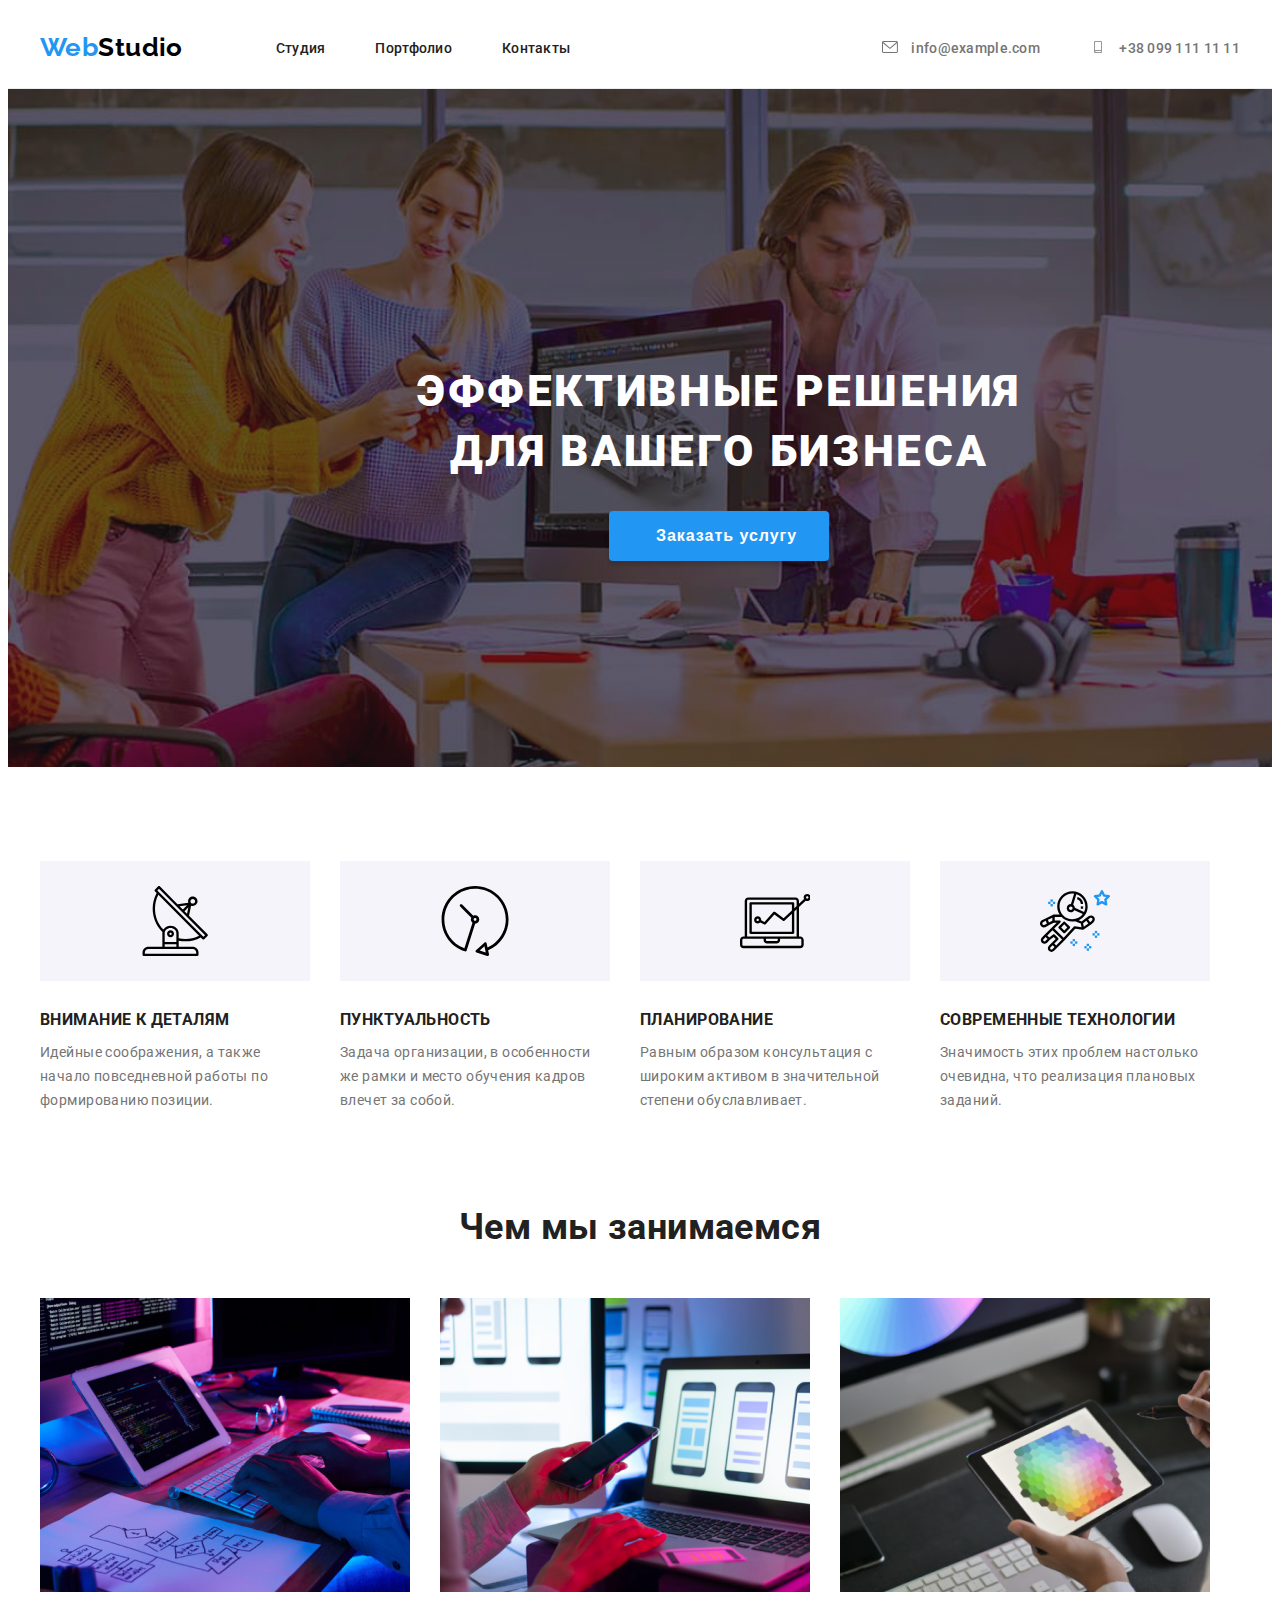
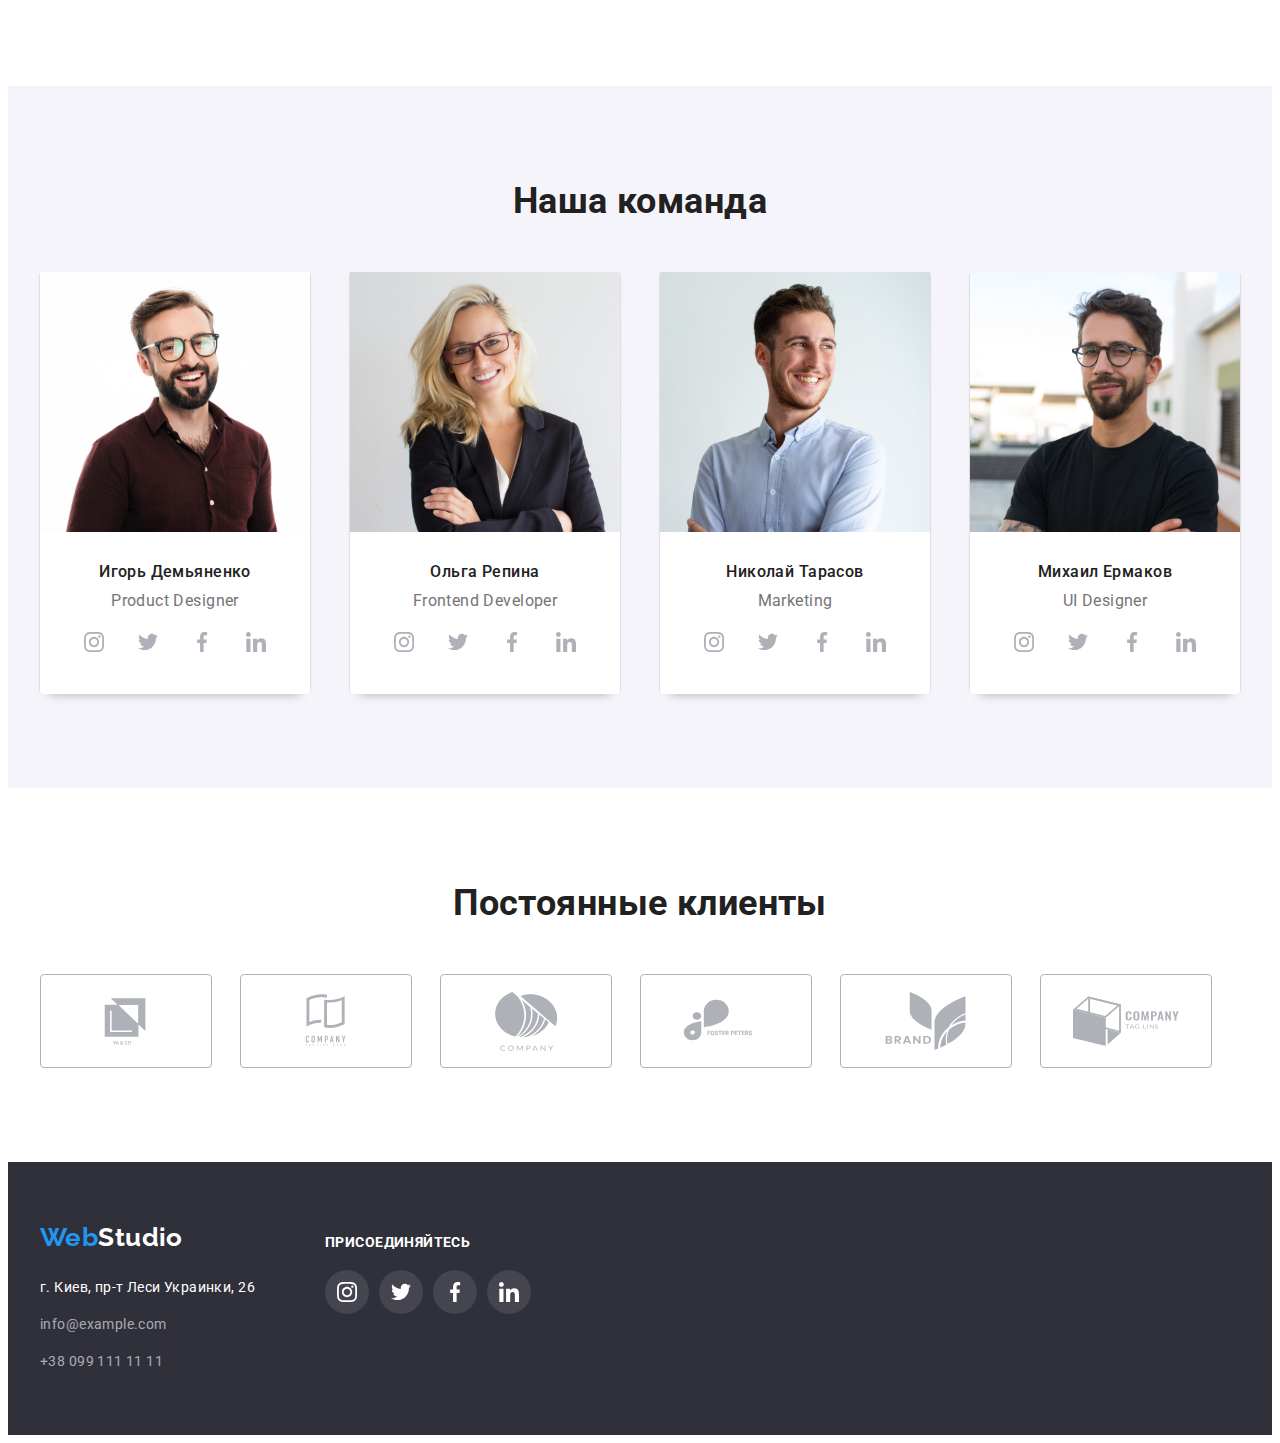
==== index.html @ ef8a429e "Add files via upload" ====
<!DOCTYPE html>
<html lang="ru">
<head>
    <meta charset="UTF-8">
    <meta http-equiv="X-UA-Compatible" content="IE=edge">
    <meta name="viewport" content="width=device-width, initial-scale=1.0">
    <link rel="stylesheet" href="./css/styles.css">
    <title>WebStudio</title>
    <link rel="preconnect" href="https://fonts.googleapis.com">
    <link rel="preconnect" href="https://fonts.gstatic.com" crossorigin>
    <link rel="stylesheet" href="https://cdnjs.cloudflare.com/ajax/libs/modern-normalize/1.1.0/modern-normalize.min.css" integrity="sha512-wpPYUAdjBVSE4KJnH1VR1HeZfpl1ub8YT/NKx4PuQ5NmX2tKuGu6U/JRp5y+Y8XG2tV+wKQpNHVUX03MfMFn9Q==" crossorigin="anonymous" referrerpolicy="no-referrer" />
    <link href="https://fonts.googleapis.com/css2?family=Raleway:wght@700&family=Roboto:wght@400;500;700;900&display=swap" rel="stylesheet"> 
</head>
<body>
    <header class="header">
        <div class="container container-header">
            <nav class="navigation">
                <a href="index.html" class="webstudio web-header">
                    <span class="web">Web</span>Studio</a>
                <ul class="nav-list list">
                    <li class="nav-item"><a href="index.html">Студия</a></li>
                    <li class="nav-item"><a href="portfolio.html">Портфолио</a></li>
                    <li class="nav-item"><a href="">Контакты</a></li>
                </ul>
            </nav>
            <div class="header-contacts-div">
                <ul class="header-contacts-list list">
                    <li class="header-contacts-item"><a href="mailto:info@example.com">
                        <svg class="header-contacts-item-icon" width="16px" height="12px">
                            <use href="./img/symbol-defs.svg#icon-envelope"></use>
                        </svg>
                        info@example.com</a></li>
                    <li class="header-contacts-item"><a href="tel:+380991111111">
                        <svg class="header-contacts-item-icon" width="16px" height="12px">
                            <use href="./img/symbol-defs.svg#icon-smartphone"></use>
                        </svg>
                        +38 099 111 11 11</a></li>
                </ul>
            </div>
        </div>
    </header>
    <main>
        <section class="tagline">
            <div class="container">
                <h1 class="tagline-title">Эффективные решения <br> для вашего бизнеса</h1>
                <button type="button" class="tagline-btn">Заказать услугу</button>
            </div>
        </section>
        <section class="about section">
            <div class="container">
                <h2 class="about-title visually-hidden">Коротко о нас</h2>
                <ul class="about-list list">
                    <li class="about-item">
                        <div class="about-item-icon-background">
                            <svg class="about-item-icon"  width="70px" height="70px">
                                <use href="./img/symbol-defs.svg#icon-attention-to-detail"></use>
                            </svg>
                        </div>
                        <h3 class="about-item-title">Внимание к деталям</h3>
                        <p class="about-item-text">Идейные соображения, а также начало повседневной работы по формированию позиции.</p>
                    </li>
                    <li class="about-item">
                        <div class="about-item-icon-background">
                            <svg class="about-item-icon"  width="70px" height="70px">
                                <use href="./img/symbol-defs.svg#icon-punctuality"></use>
                            </svg>
                        </div>
                        <h3 class="about-item-title">Пунктуальность</h3>
                        <p class="about-item-text">Задача организации, в особенности же рамки и место обучения кадров влечет за собой.</p>
                    </li>
                    <li class="about-item">
                        <div class="about-item-icon-background">
                            <svg class="about-item-icon"  width="70px" height="70px">
                                <use href="./img/symbol-defs.svg#icon-planning"></use>
                            </svg>
                        </div>
                        <h3 class="about-item-title">Планирование</h3>
                        <p class="about-item-text">Равным образом консультация с широким активом в значительной степени обуславливает.</p>
                    </li>
                    <li class="about-item">
                        <div class="about-item-icon-background">
                            <svg class="about-item-icon"  width="70px" height="70px">
                                <use href="./img/symbol-defs.svg#icon-modern-technologies"></use>
                            </svg>
                        </div>
                        <h3 class="about-item-title">Современные технологии</h3>
                        <p class="about-item-text">Значимость этих проблем настолько очевидна, что реализация плановых заданий.</p>
                    </li>
                </ul>
            </div>
        </section>

        <section class="tasks section">
            <div class="container">
                <h2 class="tasks-title">Чем мы занимаемся</h2>
                <ul class="list tasks-list">
                    <li class="tasks-item"><img src="img/box_1.jpg" width="370" height="294" alt="keyboard"></li>
                    <li class="tasks-item"><img src="img/box_2.jpg" width="370" height="294" alt="laptop"></li>
                    <li class="tasks-item"><img src="img/box_3.jpg" width="370" height="294" alt="tablet"></li>
                </ul>
            </div>
        </section>

        <section class="team section">
            <div class="container">
                <h2 class="team-title">Наша команда</h2>
                <ul class="team-list list">
                    <li class="team-item"><img src="img/img.jpg" width="270" height="260" alt="Игорь Демьяненко">
                        <h3 class="team-item-title">Игорь Демьяненко</h3>
                        <p class="team-item-text">Product Designer</p>
                        <ul class="team-socials-list list">
                            <li class="team-socials-item">
                                <a href="" class="team-socials-link">
                                    <svg class="team-socials-icon" width="20px" height="20px">
                                        <use href="./img/symbol-defs.svg#icon-instagram"></use>
                                    </svg>
                                </a>
                            </li>
                            <li class="team-socials-item">
                                <a href="" class="team-socials-link">
                                    <svg class="team-socials-icon" width="20px" height="20px">
                                        <use href="./img/symbol-defs.svg#icon-twitter"></use>
                                    </svg>
                                </a>
                            </li>
                            <li class="team-socials-item">
                                <a href="" class="team-socials-link">
                                    <svg class="team-socials-icon" width="20px" height="20px">
                                        <use href="./img/symbol-defs.svg#icon-facebook"></use>
                                    </svg>
                                </a>
                            </li>
                            <li class="team-socials-item">
                                <a href="" class="team-socials-link">
                                    <svg class="team-socials-icon"  width="20px" height="20px">
                                        <use href="./img/symbol-defs.svg#icon-linkedin"></use>
                                    </svg>
                                </a>
                            </li>
                        </ul>
                    </li>
                    <li class="team-item"><img src="img/img-1.jpg" width="270" height="260" alt="Ольга Репина">
                        <h3 class="team-item-title">Ольга Репина</h3>
                        <p class="team-item-text">Frontend Developer</p>
                        <ul class="team-socials-list list">
                            <li class="team-socials-item">
                                <a href="" class="team-socials-link">
                                    <svg class="team-socials-icon" width="20px" height="20px">
                                        <use href="./img/symbol-defs.svg#icon-instagram"></use>
                                    </svg>
                                </a>
                            </li>
                            <li class="team-socials-item">
                                <a href="" class="team-socials-link">
                                    <svg class="team-socials-icon" width="20px" height="20px">
                                        <use href="./img/symbol-defs.svg#icon-twitter"></use>
                                    </svg>
                                </a>
                            </li>
                            <li class="team-socials-item">
                                <a href="" class="team-socials-link">
                                    <svg class="team-socials-icon" width="20px" height="20px">
                                        <use href="./img/symbol-defs.svg#icon-facebook"></use>
                                    </svg>
                                </a>
                            </li>
                            <li class="team-socials-item">
                                <a href="" class="team-socials-link">
                                    <svg class="team-socials-icon"  width="20px" height="20px">
                                        <use href="./img/symbol-defs.svg#icon-linkedin"></use>
                                    </svg>
                                </a>
                            </li>
                        </ul>
                    </li>
                    <li class="team-item"><img src="img/img-2.jpg" width="270" height="260" alt="Николай Тарасов">
                        <h3 class="team-item-title">Николай Тарасов</h3>
                        <p class="team-item-text">Marketing</p>
                        <ul class="team-socials-list list">
                            <li class="team-socials-item">
                                <a href="" class="team-socials-link">
                                    <svg class="team-socials-icon" width="20px" height="20px">
                                        <use href="./img/symbol-defs.svg#icon-instagram"></use>
                                    </svg>
                                </a>
                            </li>
                            <li class="team-socials-item">
                                <a href="" class="team-socials-link">
                                    <svg class="team-socials-icon" width="20px" height="20px">
                                        <use href="./img/symbol-defs.svg#icon-twitter"></use>
                                    </svg>
                                </a>
                            </li>
                            <li class="team-socials-item">
                                <a href="" class="team-socials-link">
                                    <svg class="team-socials-icon" width="20px" height="20px">
                                        <use href="./img/symbol-defs.svg#icon-facebook"></use>
                                    </svg>
                                </a>
                            </li>
                            <li class="team-socials-item">
                                <a href="" class="team-socials-link">
                                    <svg class="team-socials-icon"  width="20px" height="20px">
                                        <use href="./img/symbol-defs.svg#icon-linkedin"></use>
                                    </svg>
                                </a>
                            </li>
                        </ul>
                    </li>
                    <li class="team-item"><img src="img/img-3.jpg" width="270" height="260" alt="Михаил Ермаков">
                        <h3 class="team-item-title">Михаил Ермаков</h3>
                        <p class="team-item-text">UI Designer</p>
                        <ul class="team-socials-list list">
                            <li class="team-socials-item">
                                <a href="" class="team-socials-link">
                                    <svg class="team-socials-icon" width="20px" height="20px">
                                        <use href="./img/symbol-defs.svg#icon-instagram"></use>
                                    </svg>
                                </a>
                            </li>
                            <li class="team-socials-item">
                                <a href="" class="team-socials-link">
                                    <svg class="team-socials-icon" width="20px" height="20px">
                                        <use href="./img/symbol-defs.svg#icon-twitter"></use>
                                    </svg>
                                </a>
                            </li>
                            <li class="team-socials-item">
                                <a href="" class="team-socials-link">
                                    <svg class="team-socials-icon" width="20px" height="20px">
                                        <use href="./img/symbol-defs.svg#icon-facebook"></use>
                                    </svg>
                                </a>
                            </li>
                            <li class="team-socials-item">
                                <a href="" class="team-socials-link">
                                    <svg class="team-socials-icon"  width="20px" height="20px">
                                        <use href="./img/symbol-defs.svg#icon-linkedin"></use>
                                    </svg>
                                </a>
                            </li>
                        </ul>
                    </li>
                </ul>
            </div>
        </section>
        <section class="company section">
            <div class="container">
                <h2 class="company-title">Постоянные клиенты</h2>
                <ul class="company-list list">
                    <li class="company-item">
                        <a class="company-item-link">
                            <svg class="company-item-icon" width="106px" height="60px">
                                <use href="./img/symbol-defs.svg#icon-company-1"></use>
                            </svg>
                        </a>
                    </li>
                    <li class="company-item">
                        <a class="company-item-link">
                            <svg class="company-item-icon" width="106px" height="60px">
                                <use href="./img/symbol-defs.svg#icon-company-2"></use>
                            </svg>
                        </a>
                    </li>
                    <li class="company-item">
                        <a class="company-item-link">
                            <svg class="company-item-icon" width="106px" height="60px">
                                <use href="./img/symbol-defs.svg#icon-company-3"></use>
                            </svg>
                        </a>
                    </li>
                    <li class="company-item">
                        <a class="company-item-link">
                            <svg class="company-item-icon" width="106px" height="60px">
                                <use href="./img/symbol-defs.svg#icon-company-4"></use>
                            </svg>
                        </a>
                    </li>
                    <li class="company-item">
                        <a class="company-item-link">
                            <svg class="company-item-icon" width="106px" height="60px">
                                <use href="./img/symbol-defs.svg#icon-company-5"></use>
                            </svg>
                        </a>
                    </li>
                    <li class="company-item">
                        <a class="company-item-link">
                            <svg class="company-item-icon" width="106px" height="60px">
                                <use href="./img/symbol-defs.svg#icon-company-6"></use>
                            </svg>
                        </a>
                    </li>
                </ul>
            </div>
        </section>
    </main>
    <footer class="footer">
        <div class="container footer-block">
            <div class="footer-contacts">
                <a class="webstudio web-footer">
                    <span class="web">Web</span>Studio
                </a>
                <address>
                    <ul class="footer-list list">
                        <li class="footer-item"><a href="" class="footer-addres">г. Киев, пр-т Леси Украинки, 26</a></li>
                        <li class="footer-item"><a href="mailto:info@example.com">info@example.com</a></li>
                        <li class="footer-item"><a href="tel:+380991111111">+38 099 111 11 11</a></li>
                    </ul>
                </address>
            </div>
            <div class="footer-socials">
                <p class="footer-socials-text">присоединяйтесь</p>
                <ul class="footer-socials-list list">
                    <li class="footer-socials-item">
                        <a href="" class="footer-socials-link">
                            <svg class="footer-socials-icon" width="20px" height="20px">
                                <use href="./img/symbol-defs.svg#icon-instagram"></use>
                            </svg>
                        </a>
                    </li>
                    <li class="footer-socials-item">
                        <a href="" class="footer-socials-link">
                            <svg class="footer-socials-icon" width="20px" height="20px">
                                <use href="./img/symbol-defs.svg#icon-twitter"></use>
                            </svg>
                        </a>
                    </li>
                    <li class="footer-socials-item">
                        <a href="" class="footer-socials-link">
                            <svg class="footer-socials-icon" width="20px" height="20px">
                                <use href="./img/symbol-defs.svg#icon-facebook"></use>
                            </svg>
                        </a>
                    </li>
                    <li class="footer-socials-item">
                        <a href="" class="footer-socials-link">
                            <svg class="footer-socials-icon"  width="20px" height="20px">
                                <use href="./img/symbol-defs.svg#icon-linkedin"></use>
                            </svg>
                        </a>
                    </li>
                </ul>
            </div>
        </div>
    </footer>
</body>
</html>
---- css/styles.css ----
:root {
    --corporate-color: #2196F3;
    --first-text: #212121;
    --second-text: #FFFFFF;
    --third-text: #757575;
    --background-header: #ECECEC;
    --background-tagline-and-footer: #2F303A;
    --background-team: #F5F4FA;
    --background-fff: #FFFFFF;
    --backgraund-portfolio-main: #E5E5E5;
    --web-header: #000000;
    --background-btn-portfolio: #F5F4FA;
    --background-icon: #F5F4FA;
    --color-icon: #AFB1B8;
}

p, h1, h2, h3, h4, h5, h6 {
    margin: 0;
}

ul {
    margin: 0;
    padding: 0;
}

button {
    cursor: pointer;
}

img {
    display: block;
    max-width: 100%;
}

body {
    font-family: "Roboto", sans-serif;
    color: var(--first-text);
    font-size: 14px;
    letter-spacing: 0.03em;
    background-color: var(--background-fff);
}

.list {
    list-style: none;
}

a {
    text-decoration: none;
    color: inherit;
}

.web {
    font-family: Raleway, sans-serif;
    font-size: 26px;
    line-height: calc(31 / 26);
    color: var(--corporate-color);
}

.webstudio{
    font-family: Raleway, sans-serif;
    font-weight: 700;
    font-size: 26px;
    line-height: calc(31 / 26);
}

.container {
    width: 1200px;
    padding-left: 15px;
    padding-right: 15px;
    margin: 0 auto;
}

.section {
    padding-top: 94px;
    padding-bottom: 94px;
}

.visually-hidden {
    position: absolute;
    width: 1px;
    height: 1px;
    margin: -1px;
    border: 0;
    padding: 0;
    white-space: nowrap;
    clip-path: inset(100%);
    clip: rect(0 0 0 0);
    overflow: hidden;
}

/* -------------------HEADER------------------- */
.header {
    background-color: var(--background-fff);
    padding-top: 24px;
    padding-bottom: 25px;
    border-bottom: 1px solid #ECECEC;
}

.container-header {
    display: flex;
    align-items: center;
}

.web-header{
    color: var(--web-header);
    margin-right: 93px;
}

.navigation {
    display: flex;
    align-items: center;
}

.nav-list {
    display: flex;
}

.nav-item {
    font-weight: 500;
    line-height: calc(16 / 14);
    letter-spacing: 0.02em;
    color: var(--first-text);
}

.nav-item + .nav-item{
    margin-left: 50px;
}

.nav-item:hover,
.nav-item:focus {
    font-weight: 500;
    line-height: calc(16 / 14);
    letter-spacing: 0.02em;
    color: var(--corporate-color);
}

.header-contacts-div {
    display: flex;
    align-items: center;
    margin-left: auto;
}

.header-contacts-list {
    display: flex;
    align-items: center;
}

.header-contacts-item + .header-contacts-item {
    margin-left: 50px;
}

.header-contacts-item {
    font-weight: 500;
    line-height: calc(16 / 14);
    letter-spacing: 0.02em;
    color: var(--third-text);
}

.header-contacts-item:hover,
.header-contacts-item:focus {
    font-weight: 500;
    line-height: calc(16 / 14);
    letter-spacing: 0.02em;
    color: var(--corporate-color);
}

.header-contacts-item-icon {
    fill: currentColor;
    margin-right: 10px;
    /* width: 16px;
    height: 12px; */
}

/* -------------------TAGLINE------------------- */
.tagline {
    font-family: Roboto;
    background-color: var(--background-tagline-and-footer);
    flex-grow: 1;
    padding: 200px 0 200px 0;
    background-image: linear-gradient(rgba(25, 28, 38, 0.4), rgba(25, 28, 38, 0.4)), url(../img/tagline.jpg);
    background-repeat: no-repeat;
    background-position: center;
    background-size: cover;
    flex-grow: 1;
    padding: 272px 0 206px 96px;
}

.tagline-title {
    font-weight: 900;
    font-size: 44px;
    line-height: calc(60 / 44);
    text-align: center;
    letter-spacing: 0.06em;
    text-transform: uppercase;
    color: var(--second-text);
    margin-bottom: 30px;
}

.tagline-btn{
    font-weight: bold;
    font-size: 16px;
    line-height: calc(30 / 16);
    display: flex;
    align-items: center;
    text-align: center;
    letter-spacing: 0.06em;
    color: var(--second-text);
    background-color: var(--corporate-color);
    margin: auto;
    border: 0;
    background: var(--corporate-color);
    box-shadow: 0px 4px 4px rgba(0, 0, 0, 0.15);
    border-radius: 4px;
    padding: 10px 32px 10px 47px;
}

.tagline-btn:hover,
.tagline-btn:focus {
    cursor: pointer;
}

/* -------------------ABOUT------------------- */
.about-list {
    display: flex;
}

.about-item + .about-item {
    margin-left: 30px;
}

.about-item {
    width: calc(100% / 4 - 30px);
}

.about-item-icon-background {
    content: '';
    width: 270px;
    height: 120px;
    background-color: var(--background-icon);
    margin-bottom: 30px;
    display: flex;
    align-items: center;
    justify-content: center;
}

.about-item-title{
    line-height: calc(16 / 14);
    text-transform: uppercase;
    margin-bottom: 10px;
}

.about-item-text{
    line-height: calc(24 / 14);
    color: var(--third-text);
}

/* -------------------TASKS------------------- */
.tasks {
    padding-top: 0;
}

.tasks-title {
    font-size: 36px;
    line-height: calc(42 /36);
    text-align: center;
    margin-bottom: 50px;
}

.tasks-list {
    display: flex;
    align-items: center;
}

.tasks-item + .tasks-item {
    margin-left: 30px;
}

.tasks-item{
    width: calc(100% / 3 - 30px);
}

/* -------------------TEAM------------------- */
.team {
    background-color: var(--background-team);
}

.team-title {
    margin-bottom: 50px;
}

.team-item {
    background-color: var(--background-fff);
    box-shadow: 0px 1px 3px rgba(0, 0, 0, 0.12), 0px 1px 1px rgba(0, 0, 0, 0.14), 0px 2px 1px rgba(0, 0, 0, 0.2);
    border-radius: 0px 0px 4px 4px;
}

.team-list {
    display: flex;
    justify-content: space-between;
}

.team-title {
    font-size: 36px;
    line-height: calc(42 / 36);
    text-align: center;
}

.team-item + .team-item {
    margin-left: 30px;
}

.team-item {
    width: calc(100% / 4 - 30px);
    box-sizing: border-box;
    box-shadow: 0 10px 10px -10px rgba(0, 0, 0, 0.3), 2px 0 2px -2px rgba(0, 0, 0, 0.3), -2px 0 2px -2px rgba(0, 0, 0, 0.3);
}

.team-item-title {
    font-weight: 500;
    font-size: 16px;
    line-height: calc(19 / 16);
    text-align: center;
    margin-top: 30px;
    margin-bottom: 10px;
}

.team-item-text {
    font-size: 16px;
    line-height: calc(19 / 16);
    text-align: center;
    color: var(--third-text); 
    margin-bottom: 10px;
}

.team-socials-list {
    display: flex;
    justify-content: center;
}

.team-socials-link {
    width: 44px;
    height: 44px;
    display: flex;
    align-items: center;
    justify-content: center;
    fill: var(--color-icon);
    margin-bottom: 30px;
    border-radius: 50%;
}

.team-socials-item + .team-socials-item {
    margin-left: 10px;
}

.team-socials-icon {
    color: currentColor;
}

.team-socials-link:hover, .team-socials-link:focus {
    background-color: var(--corporate-color);
    fill: var(--second-text);
}

/* -------------------COMPANY------------------- */

.company-title {
    font-size: 36px;
    line-height: calc(42 / 36);
    text-align: center;
}

.company-list {
    display: flex;
    margin-top: 50px;
}

.company-item + .company-item {
    margin-left: 30px;
}

.company-item {
    width: calc(100% / 6 - 30px);
}

.company-item-link {
    width: 170px;
    height: 92px;
    display: flex;
    align-items: center;
    justify-content: center;
    border: 1px solid var(--color-icon);
    border-radius: 4px;
    fill: var(--color-icon);
}

.company-item-link:hover, .company-item-link:focus {
    fill: var(--corporate-color);
    border-color: var(--corporate-color);
}

.company-item-icon {
    color: currentColor;
}

/* -------------------FOOTER------------------- */


footer {
    background-color: var(--background-tagline-and-footer);
    padding-top: 60px;
    padding-bottom: 60px;
}

.footer-block {
    display: flex;
    justify-content: start;

}

.web-footer {
    color: var(--second-text);
}

.footer-list {
    margin-top: 20px;
}

.footer-item + .footer-item {
    margin-top: 9px;
}

address{
    font-style: normal;
}

.footer-addres {
    line-height: calc(24 / 12);
    color: var(--second-text);
}

.footer-item {
    line-height: calc(24 / 12);
    color: rgba(255, 255, 255, 0.6);
}

.footer-socials {
    margin-top: 12px;
    margin-left: 70px;
}

.footer-socials-text {
    font-family: Roboto;
    font-weight: 700;
    font-size: 14px;
    line-height: calc(16/14);
    letter-spacing: 0.03em;
    text-transform: uppercase;
    color: var(--second-text);
    margin-bottom: 20px;
}

.footer-socials-list {
    display: flex;
    justify-content: center;
}

.footer-socials-link {
    width: 44px;
    height: 44px;
    display: flex;
    align-items: center;
    justify-content: center;
    fill: var(--second-text);
    background-color: rgba(255, 255, 255, 0.1);;
    margin-bottom: 30px;
    border-radius: 50%;
}

.footer-socials-item + .footer-socials-item {
    margin-left: 10px;
}

.footer-socials-icon {
    color: currentColor;
}

.footer-socials-link:hover, .footer-socials-link:focus {
    background-color: var(--corporate-color);
    fill: var(--second-text);
}

/* -------------------PORTFOLIO------------------- */



/* -------------------NAV_PORTFOLIO------------------- */

.nav-portfolio-list {
    display: flex;
    justify-content: center;
    margin-bottom: 50px;
}

.nav-portfolio-item + .nav-portfolio-item{
    margin-left: 8px;
}

.nav-portfolio-btn {
    font-weight: 500;
    font-size: 16px;
    line-height: calc(26 / 16);
    letter-spacing: 0.03em;
    text-align: center;
    color: var(--first-text);
    background-color: var(--background-btn-portfolio);
    border-radius: 4px;
    border: 0;
}

.nav-portfolio-btn:hover,
.nav-portfolio-btn:focus {
    color: var(--second-text);
    background-color: var(--corporate-color);
    cursor: pointer;
    font-weight: 500;
    font-size: 16px;
    line-height: calc(26 / 16);
    letter-spacing: 0.03em;
    text-align: center;
    color: var(--second-text);
}

/* -------------------SERVICES------------------- */

.services-list {
    display: flex;
    flex-wrap: wrap;
    margin-left: -30px;
    margin-bottom: -30px;
}

.services-item {
    width: calc(100% / 3 - 30px);
    margin-left: 30px;
    margin-bottom: 30px;
    box-sizing: border-box;
}

.services-item:hover {
    box-shadow: 0 10px 10px -5px rgba(0, 0, 0, 0.3), 5px 0 5px -5px rgba(0, 0, 0, 0.3), -5px 0 5px -5px rgba(0, 0, 0, 0.3);
}

.services-item-content {
    padding: 20px 24px;
    border-left: 1px solid #EEEEEE;
    border-right: 1px solid #EEEEEE;
    border-bottom: 1px solid #EEEEEE;
}

.services-item-title {
    font-size: 17px;
    line-height: calc(36 / 18);
    letter-spacing: 0.06em;
    color: var(--first-text);
}

.services-item-text {
    font-size: 16px;
    line-height: calc(30 /16);
    color: var(--third-text);
}
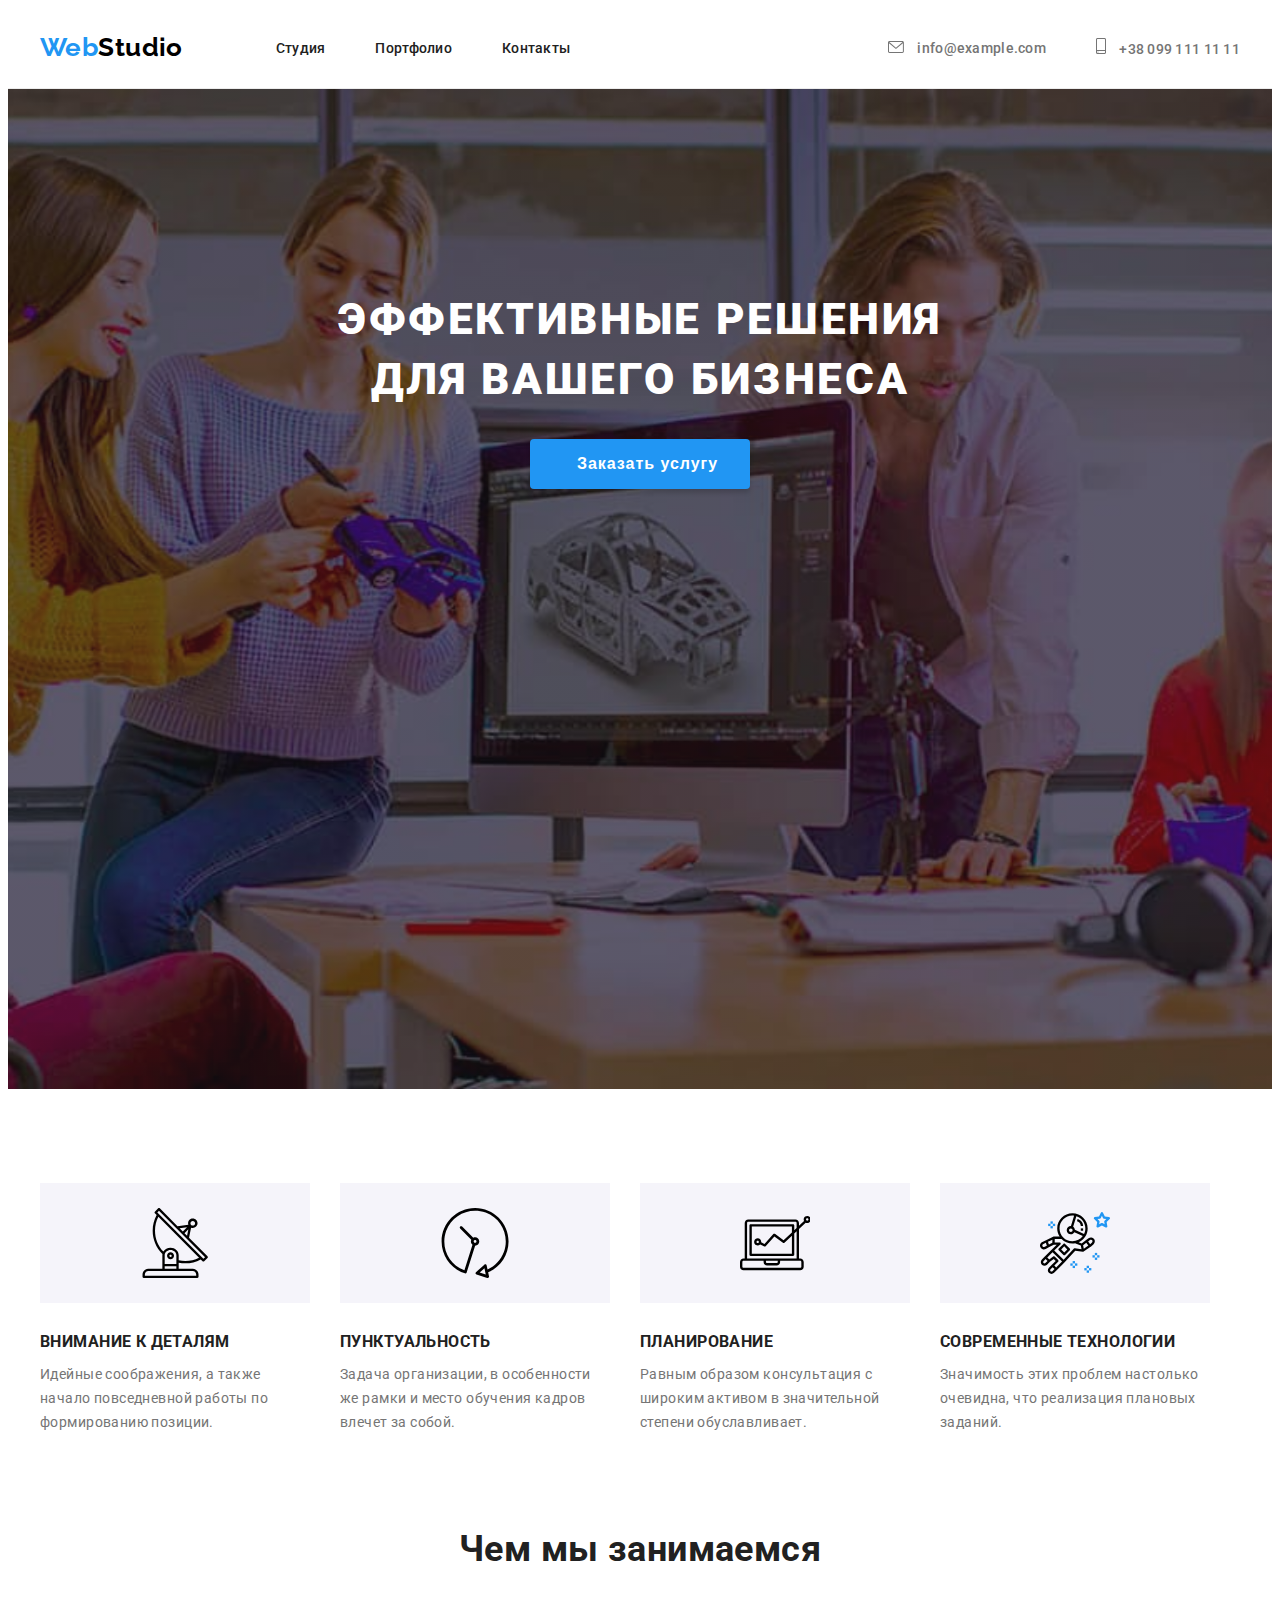
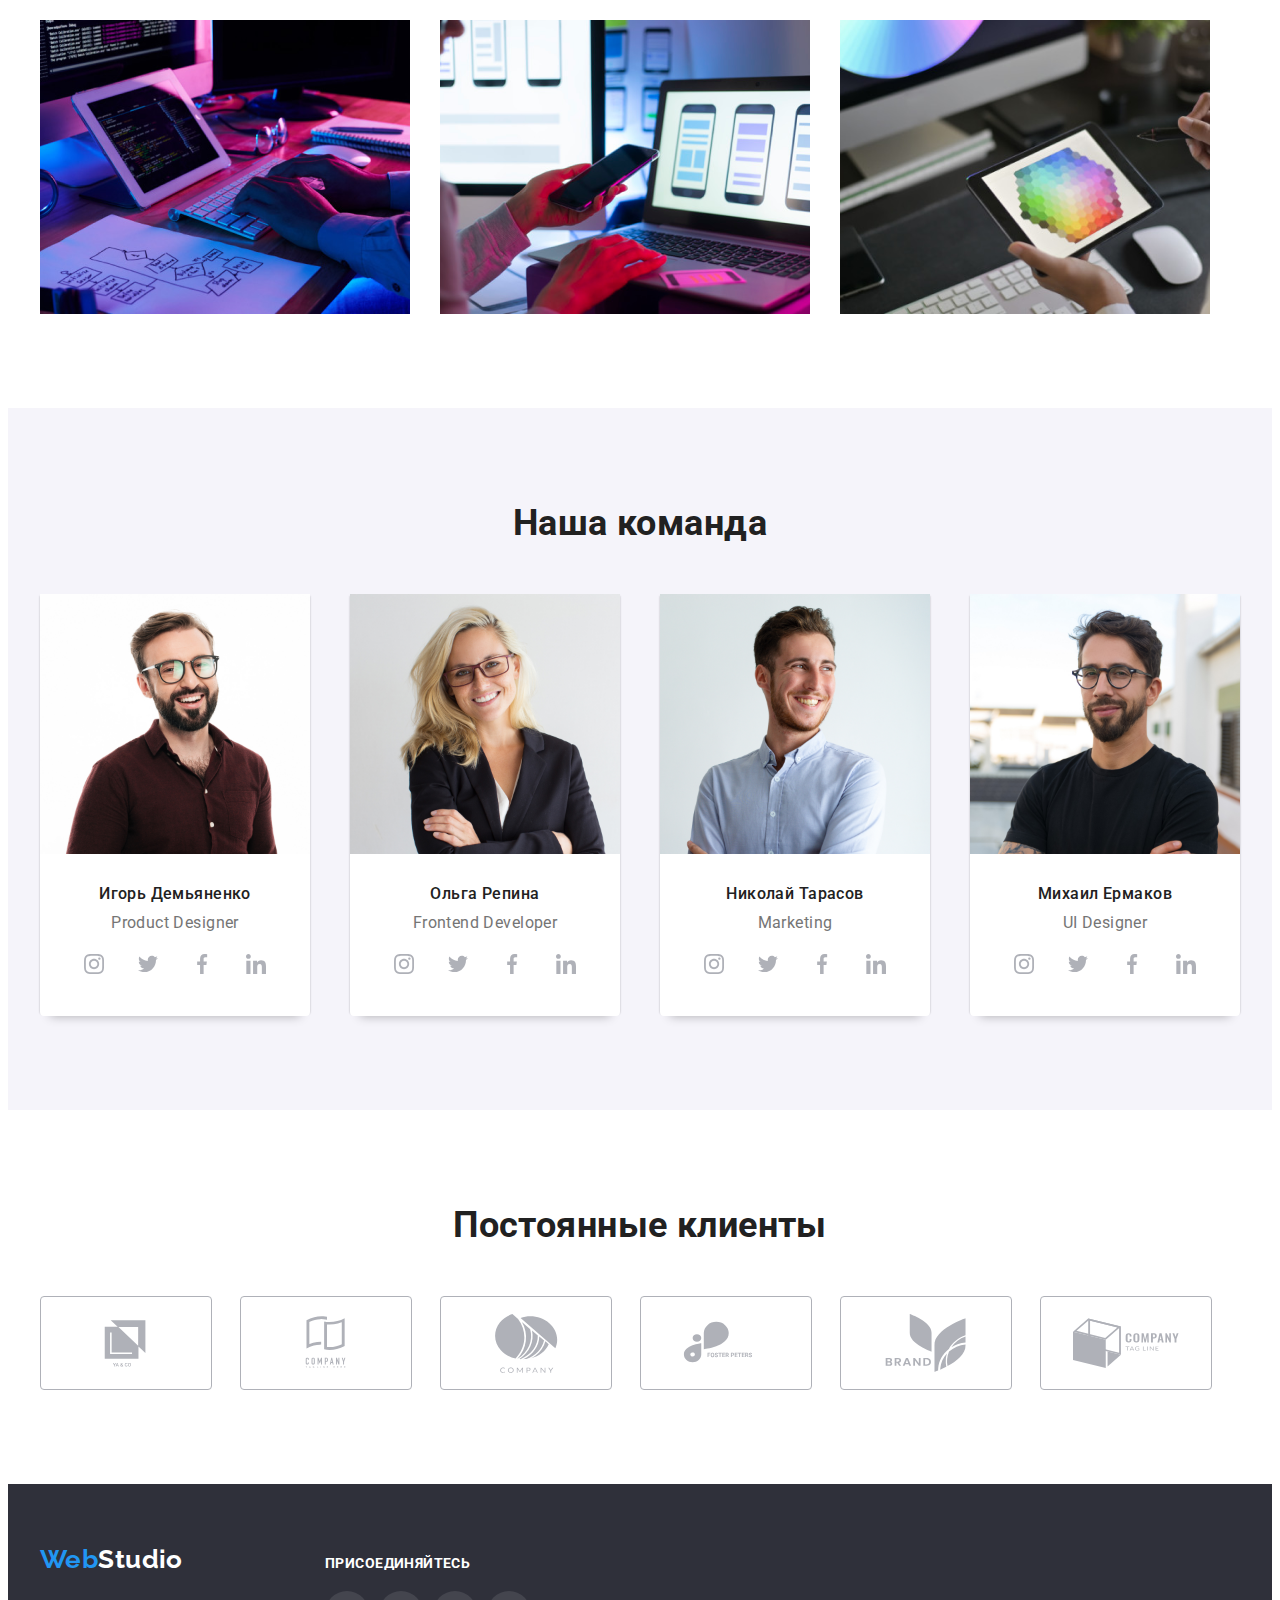
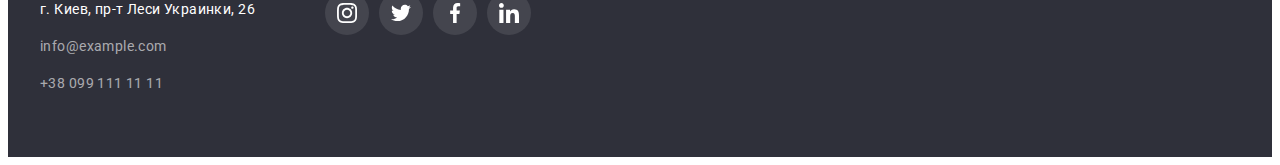
==== commit b93a4a5a: "Update index.html" ====
--- a/index.html
+++ b/index.html
@@ -31,7 +31,7 @@
                         </svg>
                         info@example.com</a></li>
                     <li class="header-contacts-item"><a href="tel:+380991111111">
-                        <svg class="header-contacts-item-icon" width="16px" height="12px">
+                        <svg class="header-contacts-item-icon" width="10px" height="16px">
                             <use href="./img/symbol-defs.svg#icon-smartphone"></use>
                         </svg>
                         +38 099 111 11 11</a></li>
@@ -344,4 +344,4 @@
         </div>
     </footer>
 </body>
-</html>+</html>
--- a/css/styles.css
+++ b/css/styles.css
@@ -181,8 +181,9 @@
     background-repeat: no-repeat;
     background-position: center;
     background-size: cover;
-    flex-grow: 1;
-    padding: 272px 0 206px 96px;
+    height: 600px;
+    max-width: 1600px;
+    margin: 0 auto;
 }
 
 .tagline-title {
@@ -413,8 +414,7 @@
 
 .footer-block {
     display: flex;
-    justify-content: start;
-
+    align-items: baseline;
 }
 
 .web-footer {
@@ -444,7 +444,6 @@
 }
 
 .footer-socials {
-    margin-top: 12px;
     margin-left: 70px;
 }
 
@@ -499,6 +498,7 @@
     display: flex;
     justify-content: center;
     margin-bottom: 50px;
+    box-sizing: border-box;
 }
 
 .nav-portfolio-item + .nav-portfolio-item{
@@ -515,6 +515,7 @@
     background-color: var(--background-btn-portfolio);
     border-radius: 4px;
     border: 0;
+    padding: 6px 22px;
 }
 
 .nav-portfolio-btn:hover,
@@ -528,6 +529,7 @@
     letter-spacing: 0.03em;
     text-align: center;
     color: var(--second-text);
+    box-shadow: 0 5px 5px -5px rgba(0, 0, 0, 0.3);
 }
 
 /* -------------------SERVICES------------------- */
@@ -543,11 +545,14 @@
     width: calc(100% / 3 - 30px);
     margin-left: 30px;
     margin-bottom: 30px;
+}
+
+.services-link {
     box-sizing: border-box;
 }
 
-.services-item:hover {
-    box-shadow: 0 10px 10px -5px rgba(0, 0, 0, 0.3), 5px 0 5px -5px rgba(0, 0, 0, 0.3), -5px 0 5px -5px rgba(0, 0, 0, 0.3);
+.services-link-shadow:hover, .services-link-shadow:focus {
+    box-shadow: 0 10px 10px -10px rgba(0, 0, 0, 0.3), 5px 0 5px -5px rgba(0, 0, 0, 0.3), -5px 0 5px -5px rgba(0, 0, 0, 0.3);
 }
 
 .services-item-content {
@@ -568,4 +573,4 @@
     font-size: 16px;
     line-height: calc(30 /16);
     color: var(--third-text);
-}+}
